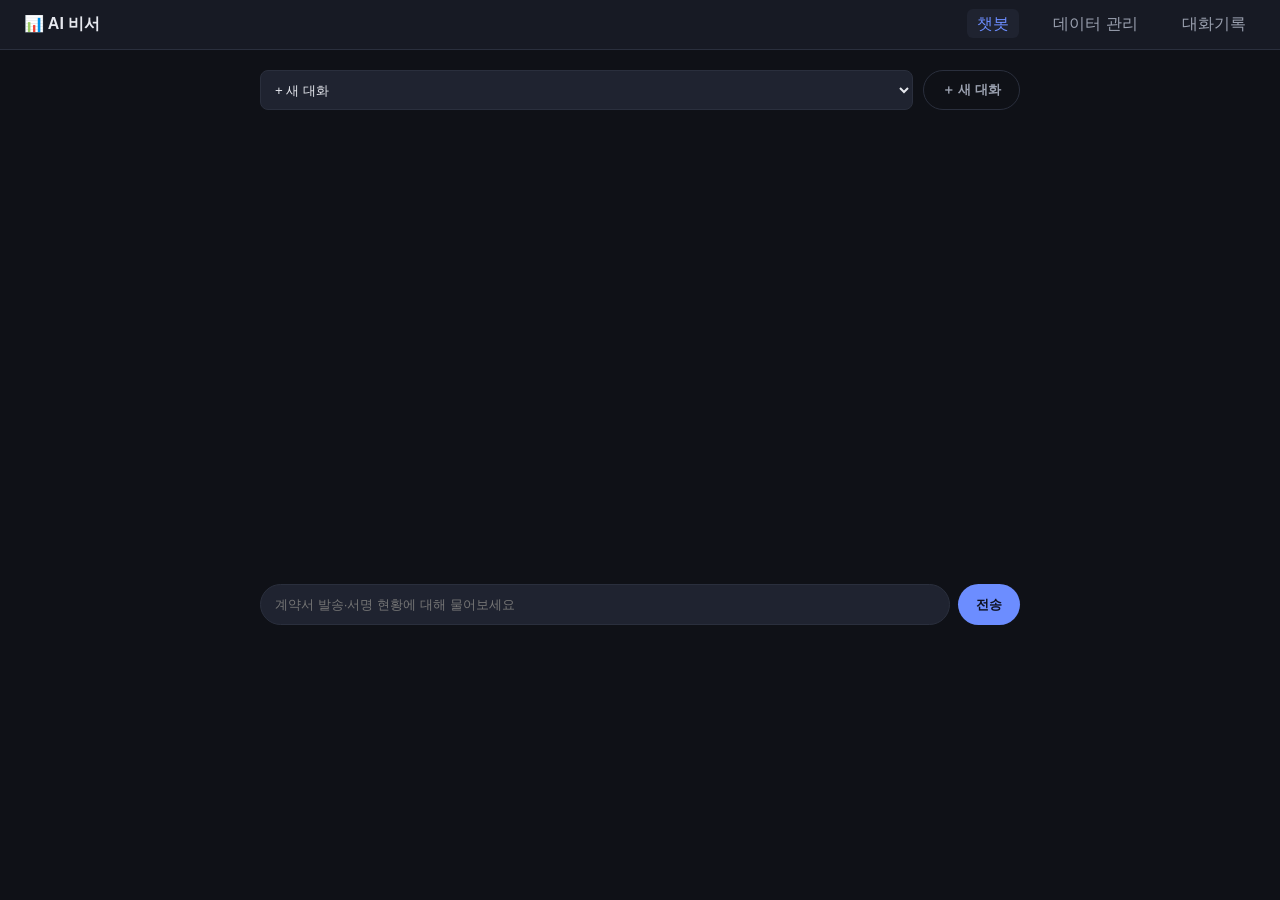
==== frontend/index.html @ 43b92d63 "frontend폴더로 새로만든 파일들 이동" ====
<!DOCTYPE html>
<html lang="ko">
<head>
<meta charset="UTF-8">
<meta name="viewport" content="width=device-width, initial-scale=1.0">
<title>AI 비서 - 챗봇</title>
<link rel="stylesheet" href="css/style.css">
</head>
<body>
<nav class="topnav">
  <div class="brand">📊 AI 비서</div>
  <div class="nav-links">
    <a href="index.html" class="active">챗봇</a>
    <a href="data.html">데이터 관리</a>
    <a href="history.html">대화기록</a>
  </div>
</nav>

<main class="chat-wrap">
  <div class="chat-toolbar">
    <select id="convSelect">
      <option value="">+ 새 대화</option>
    </select>
    <button id="newChatBtn" class="btn-ghost">＋ 새 대화</button>
  </div>

  <div id="chatMessages" class="chat-messages"></div>

  <div id="typingIndicator" class="typing hidden">
    <span></span><span></span><span></span>
  </div>

  <form id="chatForm" class="chat-input-row">
    <input id="chatInput" type="text" placeholder="계약서 발송·서명 현황에 대해 물어보세요" autocomplete="off" required>
    <button type="submit" class="btn-primary">전송</button>
  </form>
</main>

<script src="js/config.js"></script>
<script src="js/api.js"></script>
<script src="js/chat.js"></script>
</body>
</html>
---- frontend/css/style.css ----
:root {
  --bg: #0f1117;
  --bg-panel: #171a24;
  --bg-elevated: #1f2330;
  --text: #e6e8ee;
  --text-dim: #9aa0af;
  --accent: #6c8dff;
  --accent-dim: #3d4f99;
  --border: #2a2f3d;
  --danger: #ff6b6b;
  --radius: 10px;
}

* { box-sizing: border-box; }
body {
  margin: 0;
  font-family: "Pretendard", "Apple SD Gothic Neo", "Malgun Gothic", sans-serif;
  background: var(--bg);
  color: var(--text);
}

.topnav {
  display: flex;
  justify-content: space-between;
  align-items: center;
  padding: 14px 24px;
  background: var(--bg-panel);
  border-bottom: 1px solid var(--border);
  position: sticky;
  top: 0;
  z-index: 10;
}
.brand { font-weight: 700; }
.nav-links a {
  color: var(--text-dim);
  text-decoration: none;
  margin-left: 20px;
  padding: 6px 10px;
  border-radius: 6px;
  transition: color .2s, background .2s;
}
.nav-links a:hover { color: var(--text); background: var(--bg-elevated); }
.nav-links a.active { color: var(--accent); background: var(--bg-elevated); }

.chat-wrap, .page-wrap {
  max-width: 800px;
  margin: 0 auto;
  padding: 20px;
}

/* chat */
.chat-toolbar { display: flex; gap: 10px; margin-bottom: 14px; }
.chat-toolbar select {
  flex: 1; padding: 8px 10px; border-radius: 8px;
  background: var(--bg-elevated); color: var(--text); border: 1px solid var(--border);
}
.chat-messages {
  display: flex; flex-direction: column; gap: 10px;
  min-height: 50vh; max-height: 65vh; overflow-y: auto;
  padding: 10px 4px; margin-bottom: 10px;
}
.msg {
  max-width: 75%; padding: 10px 14px; border-radius: var(--radius);
  line-height: 1.5; animation: msgIn .25s ease;
}
.msg.user { align-self: flex-end; background: var(--accent); color: #0d1020; }
.msg.ai { align-self: flex-start; background: var(--bg-elevated); border: 1px solid var(--border); }
@keyframes msgIn { from { opacity: 0; transform: translateY(6px);} to { opacity: 1; transform: translateY(0);} }

.typing { display: flex; gap: 4px; padding: 6px 0 10px 4px; }
.typing.hidden { display: none; }
.typing span {
  width: 7px; height: 7px; border-radius: 50%; background: var(--text-dim);
  animation: blink 1.2s infinite ease-in-out;
}
.typing span:nth-child(2) { animation-delay: .2s; }
.typing span:nth-child(3) { animation-delay: .4s; }
@keyframes blink { 0%, 80%, 100% { opacity: .2; } 40% { opacity: 1; } }

.chat-input-row { display: flex; gap: 8px; }
.chat-input-row input {
  flex: 1; padding: 12px 14px; border-radius: 999px;
  background: var(--bg-elevated); border: 1px solid var(--border); color: var(--text);
}

.btn-primary, .btn-ghost {
  padding: 10px 18px; border-radius: 999px; border: none; cursor: pointer;
  font-weight: 600; transition: transform .15s, opacity .15s;
}
.btn-primary { background: var(--accent); color: #0d1020; }
.btn-primary:hover { transform: translateY(-1px); }
.btn-ghost { background: transparent; border: 1px solid var(--border); color: var(--text-dim); }
.btn-ghost:hover { color: var(--text); border-color: var(--accent); }
.btn-danger { background: var(--danger); color: #1a0d0d; }

.hidden { display: none !important; }

/* data table */
.data-form { display: flex; gap: 8px; flex-wrap: wrap; margin-bottom: 20px; }
.data-form input {
  padding: 10px; border-radius: 8px; background: var(--bg-elevated);
  border: 1px solid var(--border); color: var(--text);
}
.table-wrap { overflow-x: auto; }
table { width: 100%; border-collapse: collapse; background: var(--bg-panel); border-radius: var(--radius); overflow: hidden; }
th, td { padding: 10px 12px; text-align: left; border-bottom: 1px solid var(--border); }
th { color: var(--text-dim); font-weight: 600; }
tr { transition: background .15s; animation: msgIn .2s ease; }
tr:hover { background: var(--bg-elevated); }
td button { margin-right: 6px; font-size: .85em; padding: 5px 10px; }

/* history */
.history-list { display: flex; flex-direction: column; gap: 8px; }
.history-item {
  background: var(--bg-panel); border: 1px solid var(--border); border-radius: var(--radius);
  padding: 14px 16px; cursor: pointer; display: flex; justify-content: space-between;
  transition: border-color .15s, transform .15s; animation: msgIn .2s ease;
}
.history-item:hover { border-color: var(--accent); transform: translateY(-1px); }
.history-detail { margin-top: 16px; }
.detail-msg { padding: 10px 14px; border-radius: var(--radius); margin-bottom: 8px; }
.detail-msg.user { background: var(--accent-dim); }
.detail-msg.assistant { background: var(--bg-elevated); }
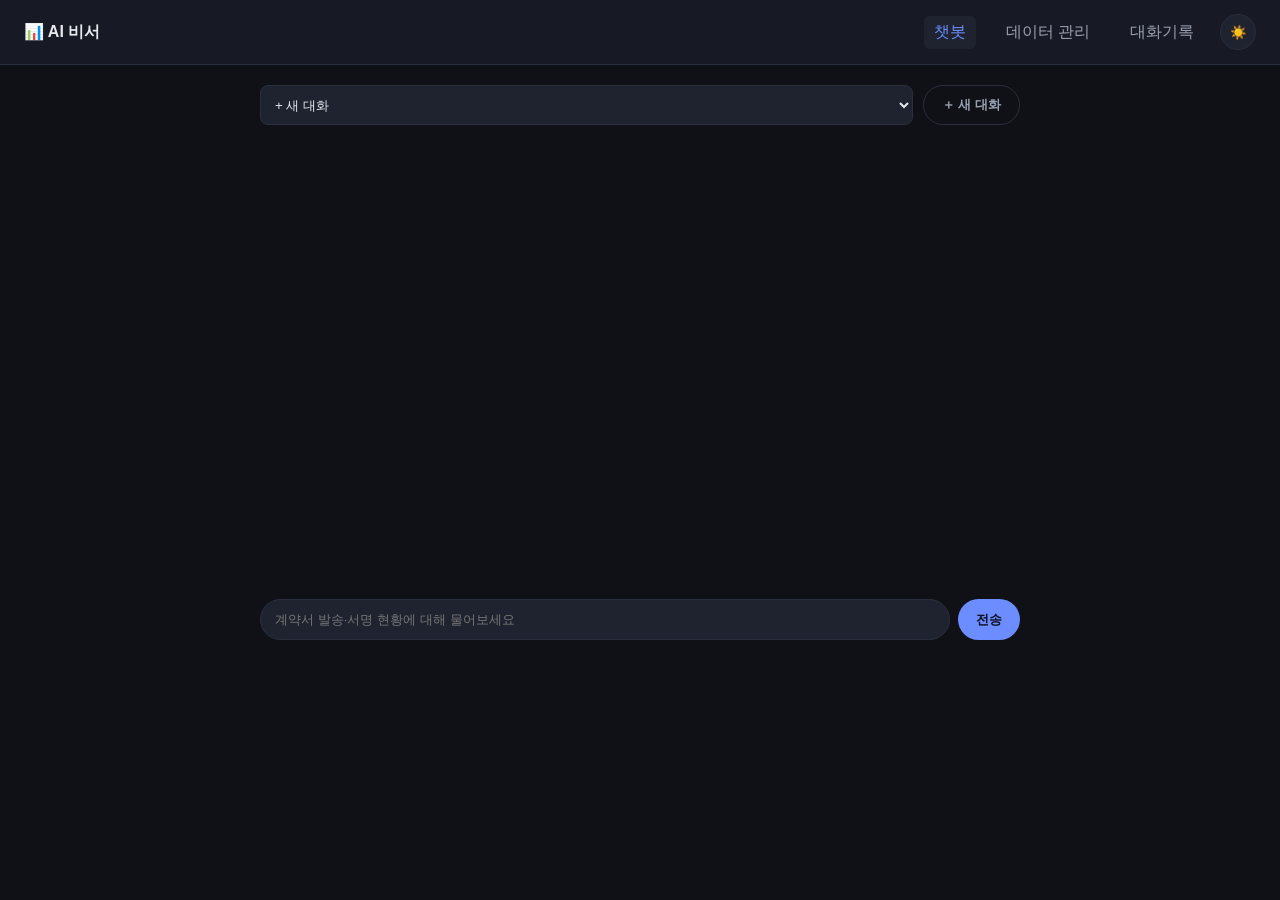
==== commit 61802aaf: "보너스 내용 추가" ====
--- a/frontend/index.html
+++ b/frontend/index.html
@@ -4,6 +4,7 @@
 <meta charset="UTF-8">
 <meta name="viewport" content="width=device-width, initial-scale=1.0">
 <title>AI 비서 - 챗봇</title>
+<script src="js/theme.js"></script>
 <link rel="stylesheet" href="css/style.css">
 </head>
 <body>
@@ -13,6 +14,7 @@
     <a href="index.html" class="active">챗봇</a>
     <a href="data.html">데이터 관리</a>
     <a href="history.html">대화기록</a>
+    <button id="themeToggle" class="theme-btn" type="button" aria-label="테마 전환"></button>
   </div>
 </nav>
 
--- a/frontend/css/style.css
+++ b/frontend/css/style.css
@@ -8,7 +8,21 @@
   --accent-dim: #3d4f99;
   --border: #2a2f3d;
   --danger: #ff6b6b;
+  --on-accent: #0d1020;
   --radius: 10px;
+}
+
+[data-theme="light"] {
+  --bg: #f5f6fa;
+  --bg-panel: #ffffff;
+  --bg-elevated: #eef0f6;
+  --text: #1c2030;
+  --text-dim: #5b6172;
+  --accent: #3d5afe;
+  --accent-dim: #dbe2ff;
+  --border: #d9dce6;
+  --danger: #e53e3e;
+  --on-accent: #ffffff;
 }
 
 * { box-sizing: border-box; }
@@ -17,6 +31,7 @@
   font-family: "Pretendard", "Apple SD Gothic Neo", "Malgun Gothic", sans-serif;
   background: var(--bg);
   color: var(--text);
+  transition: background .25s, color .25s;
 }
 
 .topnav {
@@ -31,6 +46,7 @@
   z-index: 10;
 }
 .brand { font-weight: 700; }
+.nav-links { display: flex; align-items: center; }
 .nav-links a {
   color: var(--text-dim);
   text-decoration: none;
@@ -42,11 +58,24 @@
 .nav-links a:hover { color: var(--text); background: var(--bg-elevated); }
 .nav-links a.active { color: var(--accent); background: var(--bg-elevated); }
 
+.theme-btn {
+  margin-left: 16px;
+  background: var(--bg-elevated);
+  border: 1px solid var(--border);
+  border-radius: 999px;
+  width: 36px;
+  height: 36px;
+  cursor: pointer;
+  transition: transform .2s;
+}
+.theme-btn:hover { transform: rotate(20deg); }
+
 .chat-wrap, .page-wrap {
   max-width: 800px;
   margin: 0 auto;
   padding: 20px;
 }
+.page-wrap h2 { margin: 24px 0 10px; font-size: 1.05rem; }
 
 /* chat */
 .chat-toolbar { display: flex; gap: 10px; margin-bottom: 14px; }
@@ -63,9 +92,14 @@
   max-width: 75%; padding: 10px 14px; border-radius: var(--radius);
   line-height: 1.5; animation: msgIn .25s ease;
 }
-.msg.user { align-self: flex-end; background: var(--accent); color: #0d1020; }
+.msg.user { align-self: flex-end; background: var(--accent); color: var(--on-accent); }
 .msg.ai { align-self: flex-start; background: var(--bg-elevated); border: 1px solid var(--border); }
 @keyframes msgIn { from { opacity: 0; transform: translateY(6px);} to { opacity: 1; transform: translateY(0);} }
+
+.tool-badge {
+  align-self: flex-start; font-size: .78rem; color: var(--text-dim);
+  padding-left: 4px; animation: msgIn .25s ease;
+}
 
 .typing { display: flex; gap: 4px; padding: 6px 0 10px 4px; }
 .typing.hidden { display: none; }
@@ -87,7 +121,7 @@
   padding: 10px 18px; border-radius: 999px; border: none; cursor: pointer;
   font-weight: 600; transition: transform .15s, opacity .15s;
 }
-.btn-primary { background: var(--accent); color: #0d1020; }
+.btn-primary { background: var(--accent); color: var(--on-accent); }
 .btn-primary:hover { transform: translateY(-1px); }
 .btn-ghost { background: transparent; border: 1px solid var(--border); color: var(--text-dim); }
 .btn-ghost:hover { color: var(--text); border-color: var(--accent); }
@@ -95,7 +129,21 @@
 
 .hidden { display: none !important; }
 
-/* data table */
+/* data */
+.summary-grid { display: grid; grid-template-columns: repeat(auto-fit, minmax(150px, 1fr)); gap: 10px; }
+.summary-card {
+  background: var(--bg-panel); border: 1px solid var(--border); border-radius: var(--radius);
+  padding: 12px 14px; animation: msgIn .25s ease;
+}
+.summary-card .label { color: var(--text-dim); font-size: .8rem; margin-bottom: 4px; }
+.summary-card .value { font-weight: 700; font-size: 1.1rem; word-break: break-all; }
+.chart-box {
+  position: relative; height: 300px; background: var(--bg-panel);
+  border: 1px solid var(--border); border-radius: var(--radius); padding: 12px;
+}
+.list-toolbar { display: flex; justify-content: space-between; align-items: center; margin-top: 24px; }
+.list-toolbar h2 { margin: 0; }
+
 .data-form { display: flex; gap: 8px; flex-wrap: wrap; margin-bottom: 20px; }
 .data-form input {
   padding: 10px; border-radius: 8px; background: var(--bg-elevated);
